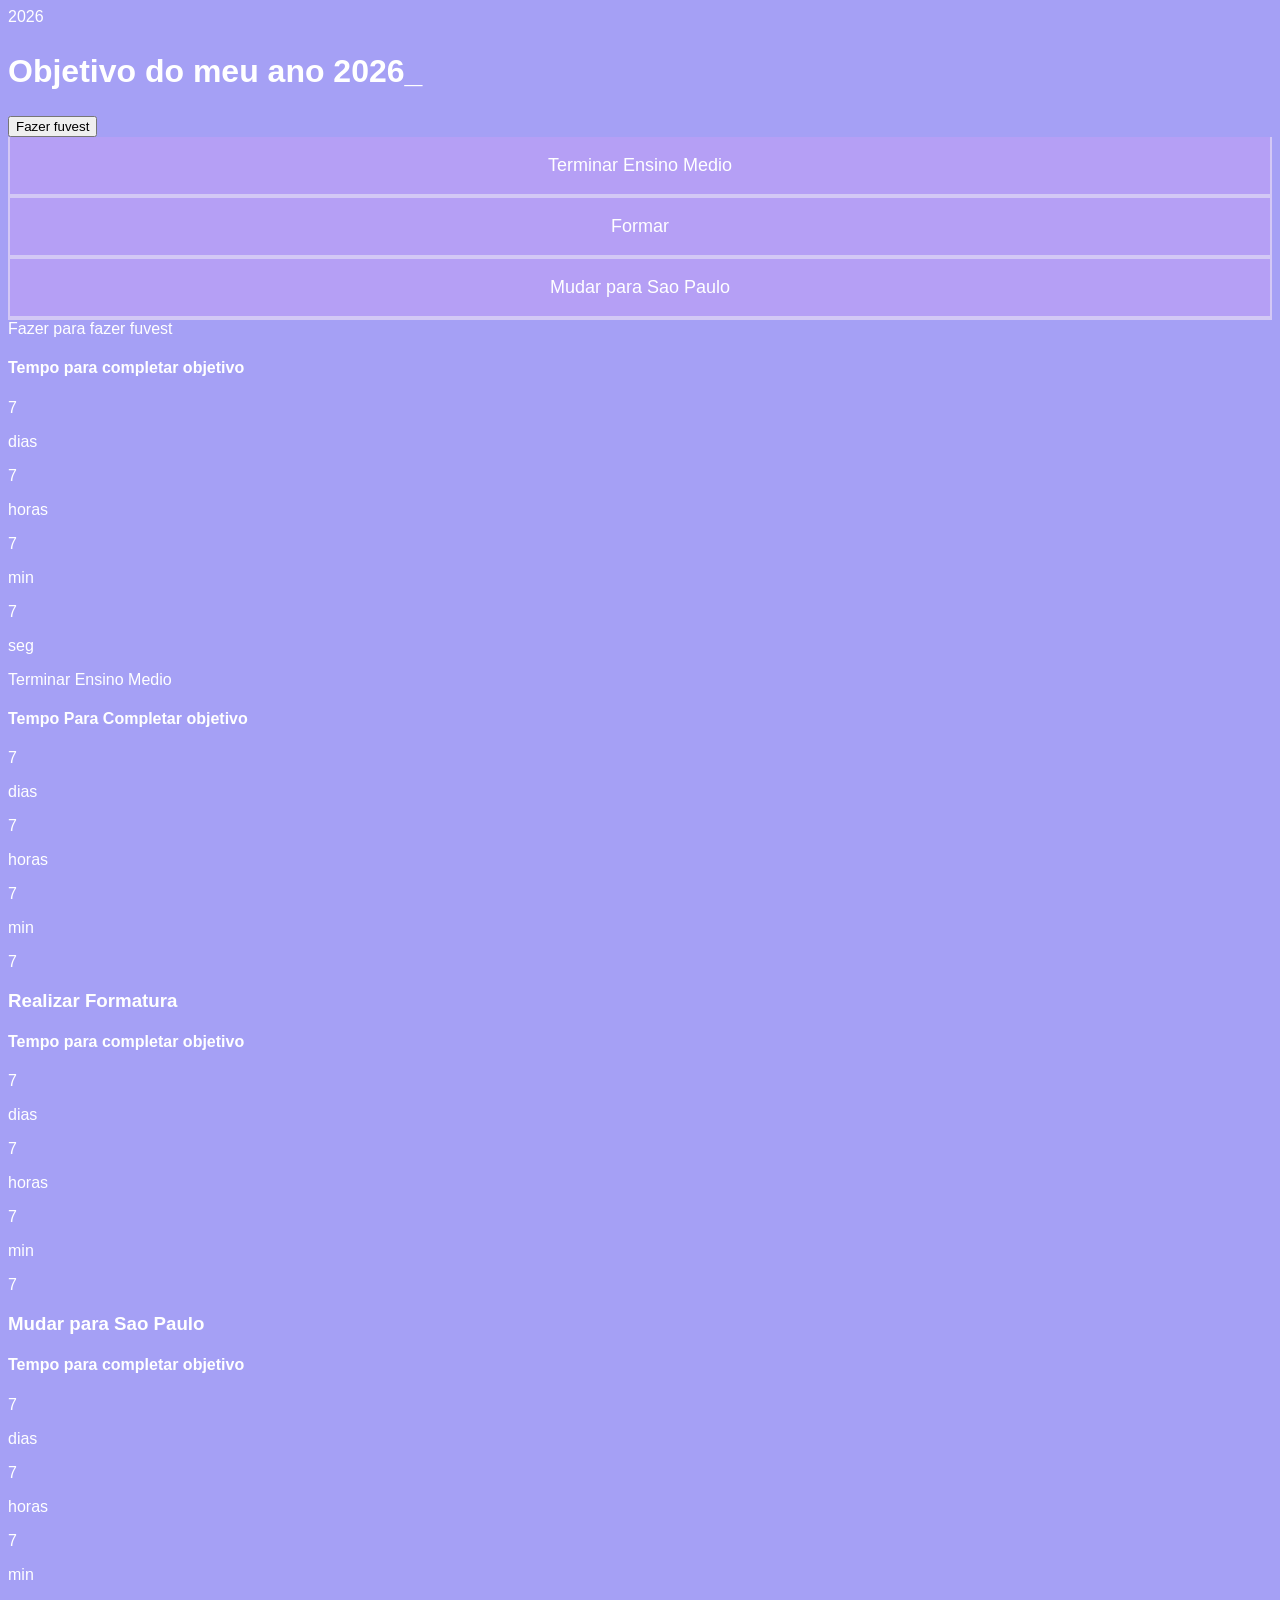
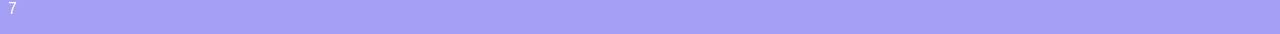
==== index.html @ de78dd9e "nheco" ====
<!DOCTYPE html>
<html lang="pt-br"></html>
 <head>
  <meta charset="UTF-8">
  <meta name= "viweport" content="width=device-witdh, initial-scale=1.0"
  <title>2026</title>
  <link rel="stylesheet" href="style.css">
 </head>

 <body>
  <section class="conteudo principal">
    <h2 class="titulo-principal">Objetivo do meu ano 2026<span>_</span></h2>
    <div class="conteudo">
       <div class="botoes">
        <button class="botao-ativo">Fazer fuvest</button>
        <button class="botao">Terminar Ensino Medio</button>
        <button class="botao">Formar</button>
        <button class="botao">Mudar para Sao Paulo  </button>
       </div>
 <div class="abas-texto">
   <div class="conteudo-ativo>
    <div class="aba-conteudo"
        <h3 class="aba-conteudo-titulo-principal">Fazer para fazer fuvest</h3>
        <h4 class="aba-conteudo-titulo-secundario">Tempo para completar objetivo</h4>
        <div class="contador">
         <div class="contador-digito">
          <p class="contador-digito-numero" id="dias0">7</p>
          <p class="contador-digito-texto">dias</p>
          </div>
      <div class="contador-digito">
        <p class="contador-digito-numero" id="horas0">7</p>
        <p class="contador-digito-texto">horas</p>
        </div>
        <div class="contador-digito">
          <p class="contador-digito-numero" id="min0">7</p>
          <p class="contador-digito-texto">min</p>
        </div>
        <div class="contador-digito">
          <p class="contador-digito-numero" id="seg0">7</p>
          <p class="contador-digito-texto">seg</p>
         </div>
        </div>
    </div>
   <div class="aba-conteudo"
    <h3 class="aba-conteudo-titulo-principal">Terminar Ensino Medio</h3>
    <h4 class="aba-conteudo-titulo-secundario">Tempo Para Completar objetivo</h4>
    <div class="contador">
      <div class="contador-digito">
        <p class="contador-digito-numero" id="dias1">7</p>
        <p class="contador-digito-texto">dias</p>
      </div>
      <div class="contador-digito">
        <p class="contador-digito-numero" id="horas1">7</p>
        <p class="contador-digito-texto">horas</p>
      </div>
      <div class="contador-digito">
        <p class="contador-digito-numero" id="min1">7</p>
        <p class="contador-digito-texto">min</p>
      </div>
      <div class="contador-digito">
        <p class="contador-digito-numero" id="seg1">7</p>
       </div>
    </div>
   </div>
   <div class="aba-conteudo">
    <h3 class="aba-conteudo-titulo-principal">Realizar Formatura</h3>
    <h4 class="aba-conteudo-titulo-secundario">Tempo para completar objetivo</h4>
    <div class="contador">
      <div class="contador-digito">
        <p class="contador-digito-numero" id="dias2">7</p>
        <p class="contador-digito-texto">dias</p>
      </div>
      <div class="contador-digito">
        <p class="contador-digito-numero" id="horas2">7</p>
        <p class="contador-digito-texto">horas</p>
      </div>
      <div class="contador-digito">
        <p class="contador-digito-numero" id="min2">7</p>
        <p class="contador-digito-texto">min</p>
      </div>
      <div class="contador-digito">
        <p class="contador-digito-numero" id="seg2">7</p>
       </div>
    </div>
   </div>
    </div>
    <div class="aba-conteudo">
    <h3 class="aba-conteudo-titulo-principal">Mudar para Sao Paulo</h3>
    <h4 class="aba-conteudo-titulo-secundario">Tempo para completar objetivo</h4>
    <div class="contador">
      <div class="contador-digito">
        <p class="contador-digito-numero" id="dias3">7</p>
        <p class="contador-digito-texto">dias</p>
      </div>
      <div class="contador-digito">
        <p class="contador-digito-numero" id="horas3">7</p>
        <p class="contador-digito-texto">horas</p>
      </div>
      <div class="contador-digito">
        <p class="contador-digito-numero" id="min3">7</p>
        <p class="contador-digito-texto">min</p>
      </div>
      <div class="contador-digito">
        <p class="contador-digito-numero" id="seg3">7</p>
       </div>
    </div>
   </div>


   </div> 

    </section>

 </body>
</html>
---- style.css ----
@import url('https://fonts.googleapis.com/css2?family=Chakra+Petch:wght@400;700&display=swap&#39');

:root {
    --cor-de-fundo: #A5A0F5;
    --grifar: #4F2B89;
    --branco: #ffffff;
    --botao-ativo: #D3C8F5;
    --botao-inativo: #B59FF5;
    --texto-fundo: #4A4164;
}

body {
    background-color: var(--cor-de-fundo);
    color: var(--branco);
    font-family: 'Franklin Gothic Medium', 'Arial Narrow', Arial, sans-serif;
}

.conteudo-principal {
    display: flex;
    flex-direction: column;
    justify-content: center;
    align-items: center;
    max-width: 1200px;
    width: 100%;
    margin: 0 auto;
}

.titulo-principal{
  text-align: left;
  width: 100%;
  font-size: 32px;
}

.botao{
 font-family: 'Franklin Gothic Medium', 'Arial Narrow', Arial, sans-serif;
 background-color: var(--botao-inativo);
 color: var(--branco);
 display: flex;
 justify-content: center;
 padding: 1em;
 font-size: 18px;
 align-items: center;
 width: 100%;
 border-bottom: 4px solid var(--botao-ativo);
 border-left: 2px solid var(--botao-ativo);
 border-right: 2px solid var(--botao-ativo);
 border-top: none;
}
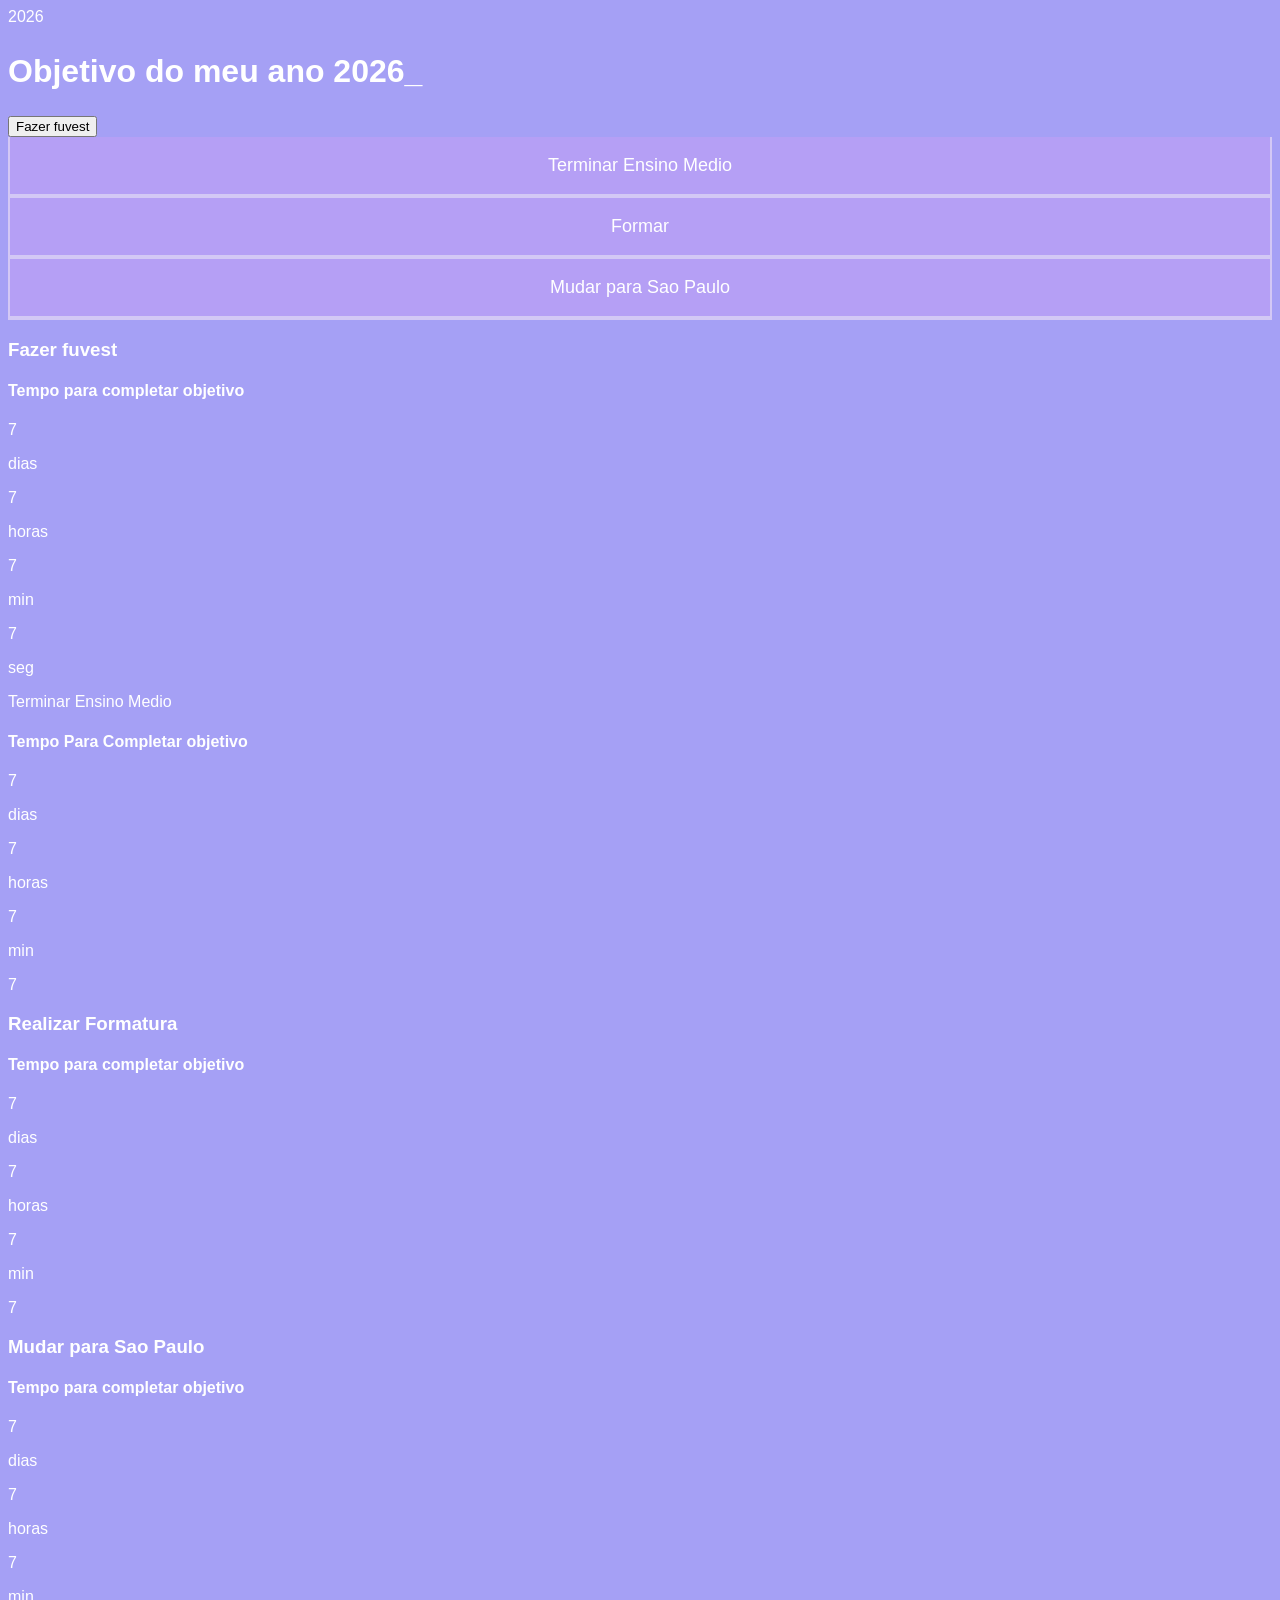
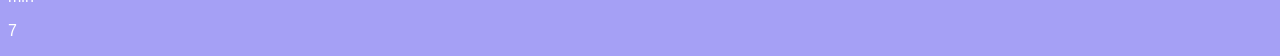
==== commit 482e44a6: "nhreeeee" ====
--- a/index.html
+++ b/index.html
@@ -18,9 +18,9 @@
         <button class="botao">Mudar para Sao Paulo  </button>
        </div>
  <div class="abas-texto">
-   <div class="conteudo-ativo>
-    <div class="aba-conteudo"
-        <h3 class="aba-conteudo-titulo-principal">Fazer para fazer fuvest</h3>
+   <div class="conteudo-ativo">
+    
+        <h3 class="aba-conteudo-titulo-principal">Fazer fuvest</h3>
         <h4 class="aba-conteudo-titulo-secundario">Tempo para completar objetivo</h4>
         <div class="contador">
          <div class="contador-digito">
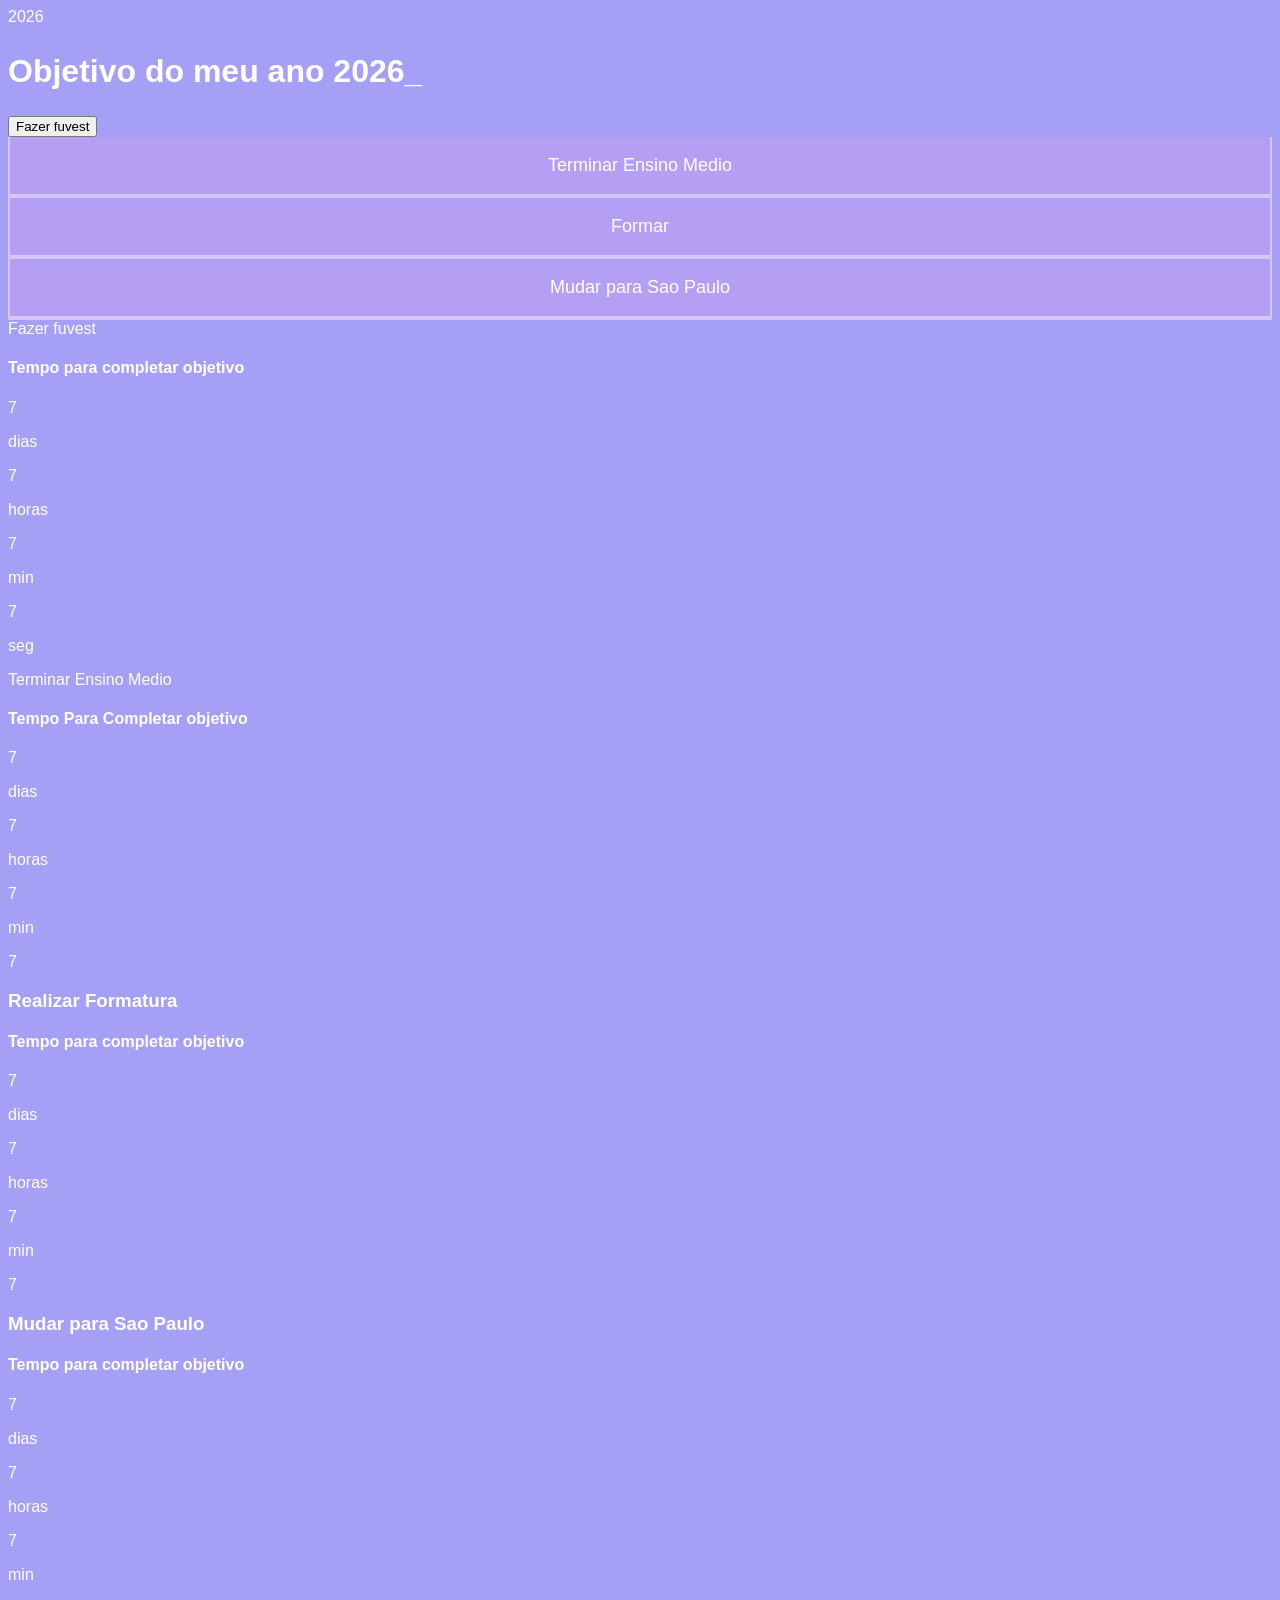
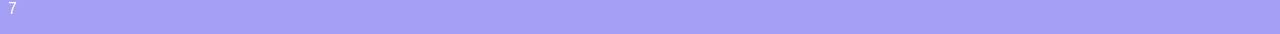
==== commit a470426a: "s" ====
--- a/index.html
+++ b/index.html
@@ -19,7 +19,7 @@
        </div>
  <div class="abas-texto">
    <div class="conteudo-ativo">
-    
+    <div class="aba-conteudo"
         <h3 class="aba-conteudo-titulo-principal">Fazer fuvest</h3>
         <h4 class="aba-conteudo-titulo-secundario">Tempo para completar objetivo</h4>
         <div class="contador">
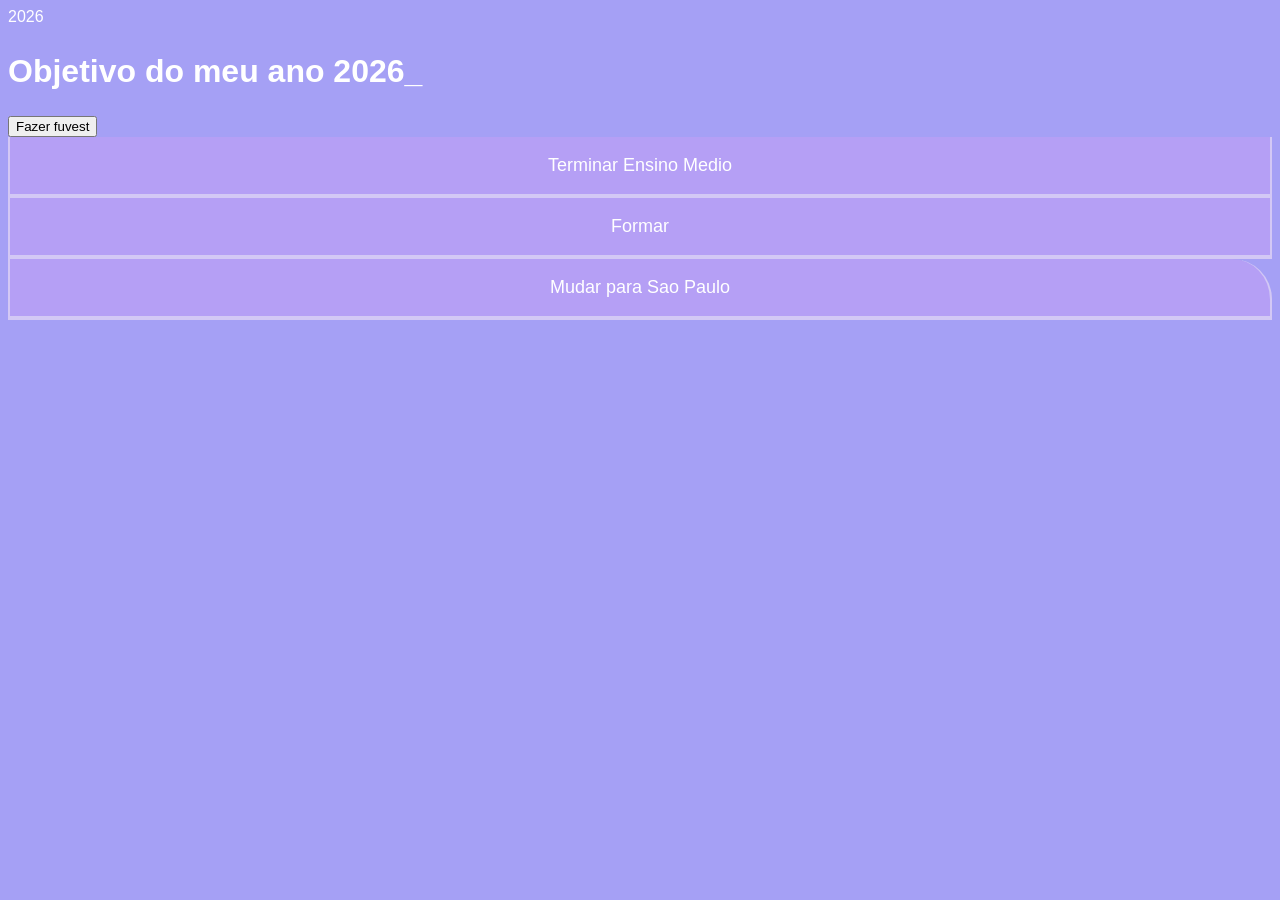
==== commit 013de0a8: "9090" ====
--- a/index.html
+++ b/index.html
@@ -1,8 +1,8 @@
 <!DOCTYPE html>
-<html lang="pt-br"></html>
+<html lang="pt-br">
  <head>
   <meta charset="UTF-8">
-  <meta name= "viweport" content="width=device-witdh, initial-scale=1.0"
+  <meta name= "viewport" content="width=device-width, initial-scale=1.0"
   <title>2026</title>
   <link rel="stylesheet" href="style.css">
  </head>
@@ -19,7 +19,7 @@
        </div>
  <div class="abas-texto">
    <div class="conteudo-ativo">
-    <div class="aba-conteudo"
+    <div class="aba-conteudo">
         <h3 class="aba-conteudo-titulo-principal">Fazer fuvest</h3>
         <h4 class="aba-conteudo-titulo-secundario">Tempo para completar objetivo</h4>
         <div class="contador">
@@ -41,7 +41,7 @@
          </div>
         </div>
     </div>
-   <div class="aba-conteudo"
+   <div class="aba-conteudo">
     <h3 class="aba-conteudo-titulo-principal">Terminar Ensino Medio</h3>
     <h4 class="aba-conteudo-titulo-secundario">Tempo Para Completar objetivo</h4>
     <div class="contador">
@@ -59,9 +59,10 @@
       </div>
       <div class="contador-digito">
         <p class="contador-digito-numero" id="seg1">7</p>
+        <p class="contador-digito-texto" >seg</p>
        </div>
+      </div>
     </div>
-   </div>
    <div class="aba-conteudo">
     <h3 class="aba-conteudo-titulo-principal">Realizar Formatura</h3>
     <h4 class="aba-conteudo-titulo-secundario">Tempo para completar objetivo</h4>
--- a/style.css
+++ b/style.css
@@ -45,4 +45,71 @@
  border-left: 2px solid var(--botao-ativo);
  border-right: 2px solid var(--botao-ativo);
  border-top: none;
+}
+
+.botao:first-child{
+    border-radius: 40px 40px 0 0;
+}
+
+.botoes{
+    display: block;
+}
+
+.botao.ativo{
+    background-color: var(--botao-ativo);
+    border-bottom: 4px solid var(--grifar);
+}
+
+.abas.textos{
+    background-color: var(--texto-fundo);
+    padding: 40px;
+    border-radius: 0 0 40px 40px;
+}
+
+.aba-conteudo-ativo{
+    display: block;
+}
+
+.aba-conteudo{
+    display: none;
+}
+
+.aba-conteudo-titulo-principal{
+    font-size: 28px;
+    text-align: center;
+}
+
+.aba-conteudo-titulo-secundario{
+    text-align: center;
+    color: var(--grifar);
+    text-transform: uppercase;
+}
+
+.contador-digito{
+    padding: 0 16px;
+    text-align: center;
+    min-width: 100px;
+}
+
+.contador-digito-numero{
+    font-size: 80px;
+    margin: 0;
+}
+
+.contador-digito-texto{
+    color: var(--grifar);
+    font-size: 20px;
+    margin: 0;
+}
+
+@media screen and (min-width: 768px) {
+    .botao{
+        display: flex;
+    }
+    .botao:first-child{
+        border-radius: 40px 0 0 0;
+    }
+    .botao:last-child{
+        border-radius: 0 40px 0 0;
+    }
 }
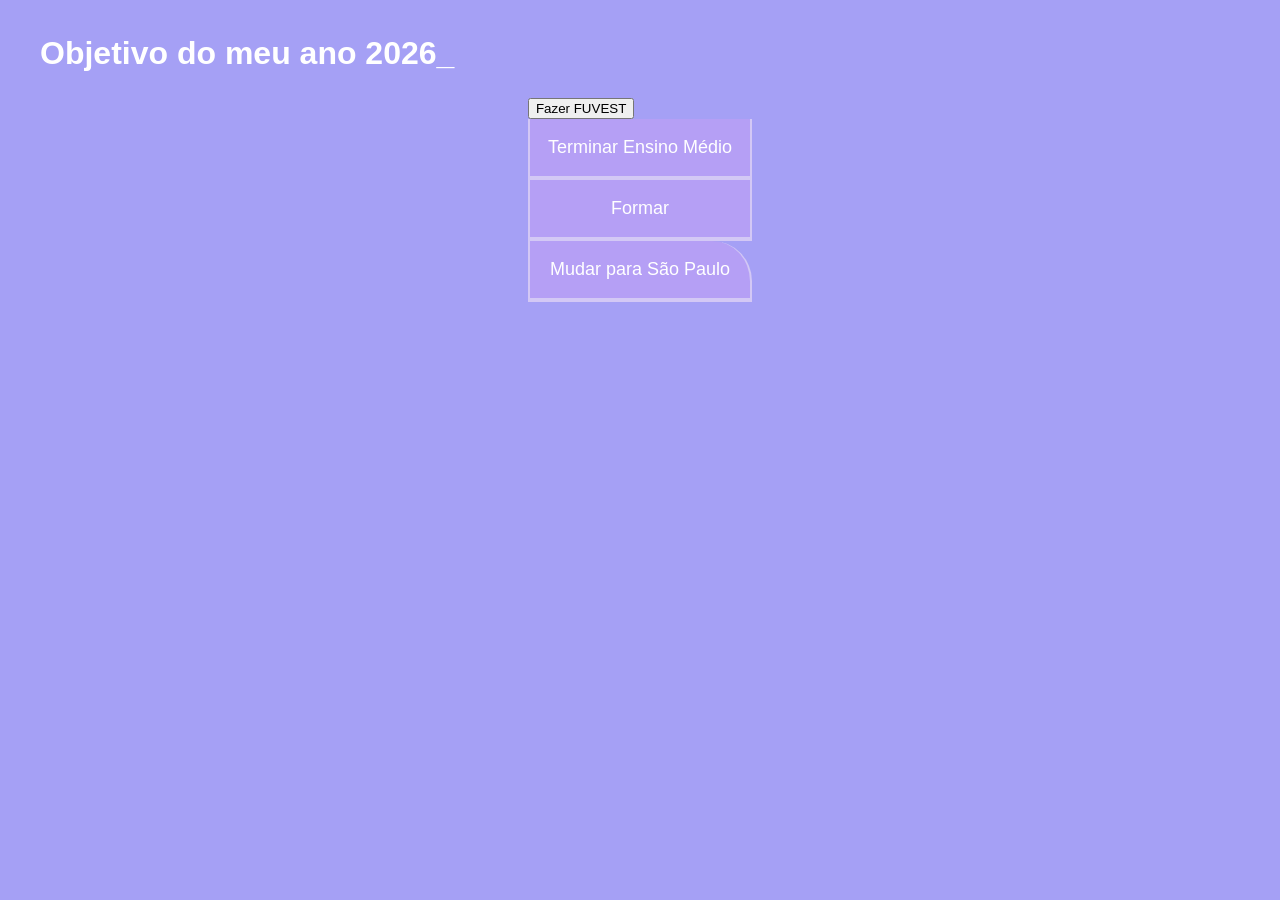
==== commit 44de647c: "nhew" ====
--- a/index.html
+++ b/index.html
@@ -1,116 +1,126 @@
 <!DOCTYPE html>
 <html lang="pt-br">
- <head>
+<head>
   <meta charset="UTF-8">
-  <meta name= "viewport" content="width=device-width, initial-scale=1.0"
+  <meta name="viewport" content="width=device-width, initial-scale=1.0">
   <title>2026</title>
   <link rel="stylesheet" href="style.css">
- </head>
+</head>
 
- <body>
-  <section class="conteudo principal">
+<body>
+  <section class="conteudo-principal">
     <h2 class="titulo-principal">Objetivo do meu ano 2026<span>_</span></h2>
-    <div class="conteudo">
-       <div class="botoes">
-        <button class="botao-ativo">Fazer fuvest</button>
-        <button class="botao">Terminar Ensino Medio</button>
-        <button class="botao">Formar</button>
-        <button class="botao">Mudar para Sao Paulo  </button>
-       </div>
- <div class="abas-texto">
-   <div class="conteudo-ativo">
-    <div class="aba-conteudo">
-        <h3 class="aba-conteudo-titulo-principal">Fazer fuvest</h3>
+
+    <div class="botoes">
+      <button class="botao-ativo">Fazer FUVEST</button>
+      <button class="botao">Terminar Ensino Médio</button>
+      <button class="botao">Formar</button>
+      <button class="botao">Mudar para São Paulo</button>
+    </div>
+
+    <div class="abas-texto">
+
+      <!-- ABA 1 -->
+      <div class="aba-conteudo conteudo-ativo">
+        <h3 class="aba-conteudo-titulo-principal">Fazer FUVEST</h3>
         <h4 class="aba-conteudo-titulo-secundario">Tempo para completar objetivo</h4>
+
         <div class="contador">
-         <div class="contador-digito">
-          <p class="contador-digito-numero" id="dias0">7</p>
-          <p class="contador-digito-texto">dias</p>
+          <div class="contador-digito">
+            <p id="dias0">7</p>
+            <p>dias</p>
           </div>
-      <div class="contador-digito">
-        <p class="contador-digito-numero" id="horas0">7</p>
-        <p class="contador-digito-texto">horas</p>
+          <div class="contador-digito">
+            <p id="horas0">7</p>
+            <p>horas</p>
+          </div>
+          <div class="contador-digito">
+            <p id="min0">7</p>
+            <p>min</p>
+          </div>
+          <div class="contador-digito">
+            <p id="seg0">7</p>
+            <p>seg</p>
+          </div>
         </div>
-        <div class="contador-digito">
-          <p class="contador-digito-numero" id="min0">7</p>
-          <p class="contador-digito-texto">min</p>
+      </div>
+
+      <!-- ABA 2 -->
+      <div class="aba-conteudo">
+        <h3 class="aba-conteudo-titulo-principal">Terminar Ensino Médio</h3>
+        <h4 class="aba-conteudo-titulo-secundario">Tempo para completar objetivo</h4>
+
+        <div class="contador">
+          <div class="contador-digito">
+            <p id="dias1">7</p>
+            <p>dias</p>
+          </div>
+          <div class="contador-digito">
+            <p id="horas1">7</p>
+            <p>horas</p>
+          </div>
+          <div class="contador-digito">
+            <p id="min1">7</p>
+            <p>min</p>
+          </div>
+          <div class="contador-digito">
+            <p id="seg1">7</p>
+            <p>seg</p>
+          </div>
         </div>
-        <div class="contador-digito">
-          <p class="contador-digito-numero" id="seg0">7</p>
-          <p class="contador-digito-texto">seg</p>
-         </div>
+      </div>
+
+      <!-- ABA 3 -->
+      <div class="aba-conteudo">
+        <h3 class="aba-conteudo-titulo-principal">Realizar Formatura</h3>
+        <h4 class="aba-conteudo-titulo-secundario">Tempo para completar objetivo</h4>
+
+        <div class="contador">
+          <div class="contador-digito">
+            <p id="dias2">7</p>
+            <p>dias</p>
+          </div>
+          <div class="contador-digito">
+            <p id="horas2">7</p>
+            <p>horas</p>
+          </div>
+          <div class="contador-digito">
+            <p id="min2">7</p>
+            <p>min</p>
+          </div>
+          <div class="contador-digito">
+            <p id="seg2">7</p>
+            <p>seg</p>
+          </div>
         </div>
+      </div>
+
+      <!-- ABA 4 -->
+      <div class="aba-conteudo">
+        <h3 class="aba-conteudo-titulo-principal">Mudar para São Paulo</h3>
+        <h4 class="aba-conteudo-titulo-secundario">Tempo para completar objetivo</h4>
+
+        <div class="contador">
+          <div class="contador-digito">
+            <p id="dias3">7</p>
+            <p>dias</p>
+          </div>
+          <div class="contador-digito">
+            <p id="horas3">7</p>
+            <p>horas</p>
+          </div>
+          <div class="contador-digito">
+            <p id="min3">7</p>
+            <p>min</p>
+          </div>
+          <div class="contador-digito">
+            <p id="seg3">7</p>
+            <p>seg</p>
+          </div>
+        </div>
+      </div>
+
     </div>
-   <div class="aba-conteudo">
-    <h3 class="aba-conteudo-titulo-principal">Terminar Ensino Medio</h3>
-    <h4 class="aba-conteudo-titulo-secundario">Tempo Para Completar objetivo</h4>
-    <div class="contador">
-      <div class="contador-digito">
-        <p class="contador-digito-numero" id="dias1">7</p>
-        <p class="contador-digito-texto">dias</p>
-      </div>
-      <div class="contador-digito">
-        <p class="contador-digito-numero" id="horas1">7</p>
-        <p class="contador-digito-texto">horas</p>
-      </div>
-      <div class="contador-digito">
-        <p class="contador-digito-numero" id="min1">7</p>
-        <p class="contador-digito-texto">min</p>
-      </div>
-      <div class="contador-digito">
-        <p class="contador-digito-numero" id="seg1">7</p>
-        <p class="contador-digito-texto" >seg</p>
-       </div>
-      </div>
-    </div>
-   <div class="aba-conteudo">
-    <h3 class="aba-conteudo-titulo-principal">Realizar Formatura</h3>
-    <h4 class="aba-conteudo-titulo-secundario">Tempo para completar objetivo</h4>
-    <div class="contador">
-      <div class="contador-digito">
-        <p class="contador-digito-numero" id="dias2">7</p>
-        <p class="contador-digito-texto">dias</p>
-      </div>
-      <div class="contador-digito">
-        <p class="contador-digito-numero" id="horas2">7</p>
-        <p class="contador-digito-texto">horas</p>
-      </div>
-      <div class="contador-digito">
-        <p class="contador-digito-numero" id="min2">7</p>
-        <p class="contador-digito-texto">min</p>
-      </div>
-      <div class="contador-digito">
-        <p class="contador-digito-numero" id="seg2">7</p>
-       </div>
-    </div>
-   </div>
-    </div>
-    <div class="aba-conteudo">
-    <h3 class="aba-conteudo-titulo-principal">Mudar para Sao Paulo</h3>
-    <h4 class="aba-conteudo-titulo-secundario">Tempo para completar objetivo</h4>
-    <div class="contador">
-      <div class="contador-digito">
-        <p class="contador-digito-numero" id="dias3">7</p>
-        <p class="contador-digito-texto">dias</p>
-      </div>
-      <div class="contador-digito">
-        <p class="contador-digito-numero" id="horas3">7</p>
-        <p class="contador-digito-texto">horas</p>
-      </div>
-      <div class="contador-digito">
-        <p class="contador-digito-numero" id="min3">7</p>
-        <p class="contador-digito-texto">min</p>
-      </div>
-      <div class="contador-digito">
-        <p class="contador-digito-numero" id="seg3">7</p>
-       </div>
-    </div>
-   </div>
-
-
-   </div> 
-
-    </section>
-
- </body>
+  </section>
+</body>
 </html>
--- a/style.css
+++ b/style.css
@@ -1,4 +1,4 @@
-@import url('https://fonts.googleapis.com/css2?family=Chakra+Petch:wght@400;700&display=swap&#39');
+@import url('https://fonts.googleapis.com/css2?family=Chakra+Petch:wght@400;700&display=swap');
 
 :root {
     --cor-de-fundo: #A5A0F5;
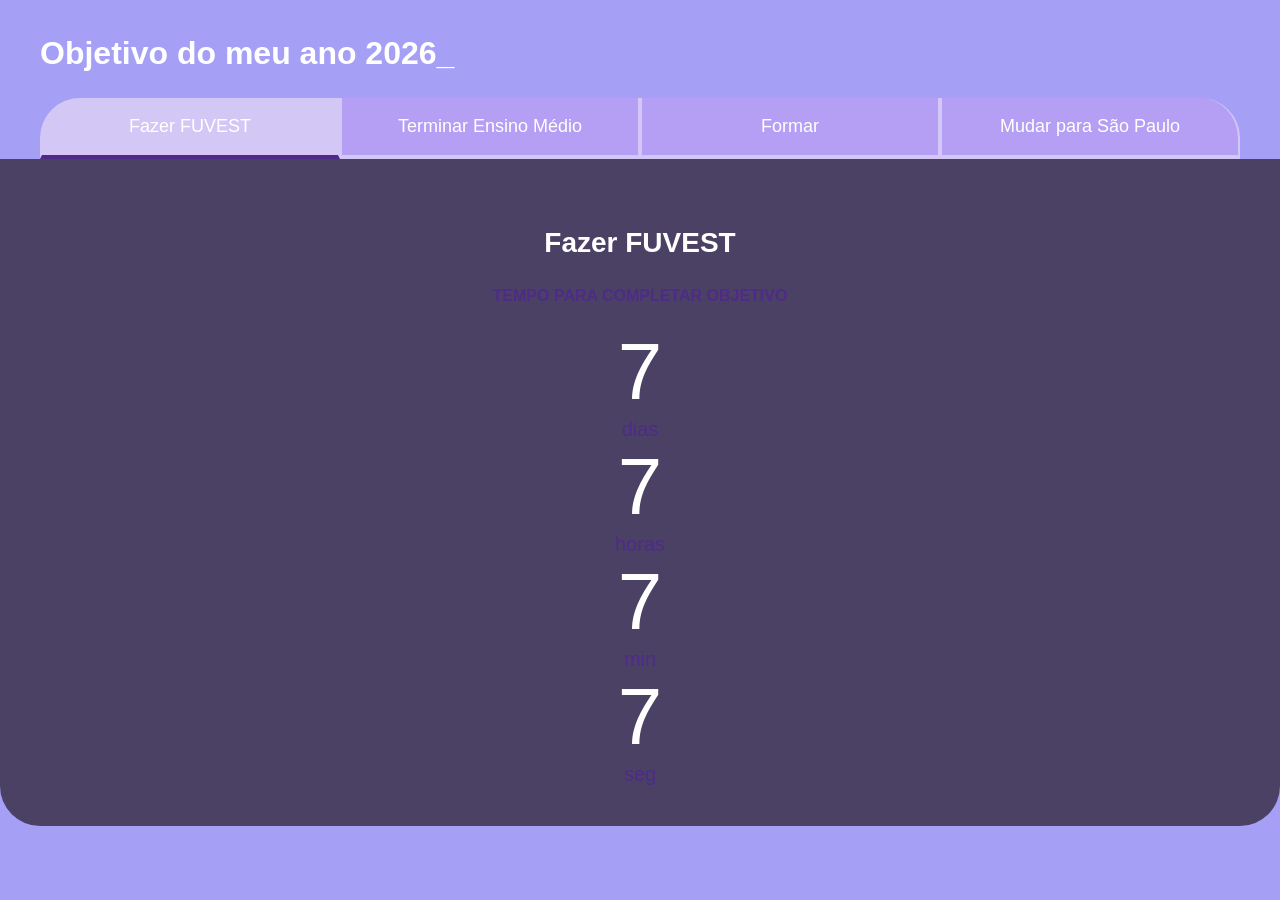
==== commit 105e3435: "nhee" ====
--- a/index.html
+++ b/index.html
@@ -12,7 +12,7 @@
     <h2 class="titulo-principal">Objetivo do meu ano 2026<span>_</span></h2>
 
     <div class="botoes">
-      <button class="botao-ativo">Fazer FUVEST</button>
+      <button class="botao botao-ativo">Fazer FUVEST</button>
       <button class="botao">Terminar Ensino Médio</button>
       <button class="botao">Formar</button>
       <button class="botao">Mudar para São Paulo</button>
@@ -20,102 +20,95 @@
 
     <div class="abas-texto">
 
-      <!-- ABA 1 -->
-      <div class="aba-conteudo conteudo-ativo">
+      <div class="aba-conteudo aba-conteudo-ativo">
         <h3 class="aba-conteudo-titulo-principal">Fazer FUVEST</h3>
         <h4 class="aba-conteudo-titulo-secundario">Tempo para completar objetivo</h4>
 
         <div class="contador">
           <div class="contador-digito">
-            <p id="dias0">7</p>
-            <p>dias</p>
+            <p class="contador-digito-numero" id="dias0">7</p>
+            <p class="contador-digito-texto">dias</p>
           </div>
           <div class="contador-digito">
-            <p id="horas0">7</p>
-            <p>horas</p>
+            <p class="contador-digito-numero" id="horas0">7</p>
+            <p class="contador-digito-texto">horas</p>
           </div>
           <div class="contador-digito">
-            <p id="min0">7</p>
-            <p>min</p>
+            <p class="contador-digito-numero" id="min0">7</p>
+            <p class="contador-digito-texto">min</p>
           </div>
           <div class="contador-digito">
-            <p id="seg0">7</p>
-            <p>seg</p>
+            <p class="contador-digito-numero" id="seg0">7</p>
+            <p class="contador-digito-texto">seg</p>
           </div>
         </div>
       </div>
 
-      <!-- ABA 2 -->
       <div class="aba-conteudo">
         <h3 class="aba-conteudo-titulo-principal">Terminar Ensino Médio</h3>
-        <h4 class="aba-conteudo-titulo-secundario">Tempo para completar objetivo</h4>
 
         <div class="contador">
           <div class="contador-digito">
-            <p id="dias1">7</p>
-            <p>dias</p>
+            <p class="contador-digito-numero" id="dias1">7</p>
+            <p class="contador-digito-texto">dias</p>
           </div>
           <div class="contador-digito">
-            <p id="horas1">7</p>
-            <p>horas</p>
+            <p class="contador-digito-numero" id="horas1">7</p>
+            <p class="contador-digito-texto">horas</p>
           </div>
           <div class="contador-digito">
-            <p id="min1">7</p>
-            <p>min</p>
+            <p class="contador-digito-numero" id="min1">7</p>
+            <p class="contador-digito-texto">min</p>
           </div>
           <div class="contador-digito">
-            <p id="seg1">7</p>
-            <p>seg</p>
+            <p class="contador-digito-numero" id="seg1">7</p>
+            <p class="contador-digito-texto">seg</p>
           </div>
         </div>
       </div>
 
-      <!-- ABA 3 -->
       <div class="aba-conteudo">
         <h3 class="aba-conteudo-titulo-principal">Realizar Formatura</h3>
-        <h4 class="aba-conteudo-titulo-secundario">Tempo para completar objetivo</h4>
 
         <div class="contador">
           <div class="contador-digito">
-            <p id="dias2">7</p>
-            <p>dias</p>
+            <p class="contador-digito-numero" id="dias2">7</p>
+            <p class="contador-digito-texto">dias</p>
           </div>
           <div class="contador-digito">
-            <p id="horas2">7</p>
-            <p>horas</p>
+            <p class="contador-digito-numero" id="horas2">7</p>
+            <p class="contador-digito-texto">horas</p>
           </div>
           <div class="contador-digito">
-            <p id="min2">7</p>
-            <p>min</p>
+            <p class="contador-digito-numero" id="min2">7</p>
+            <p class="contador-digito-texto">min</p>
           </div>
           <div class="contador-digito">
-            <p id="seg2">7</p>
-            <p>seg</p>
+            <p class="contador-digito-numero" id="seg2">7</p>
+            <p class="contador-digito-texto">seg</p>
           </div>
         </div>
       </div>
 
-      <!-- ABA 4 -->
       <div class="aba-conteudo">
         <h3 class="aba-conteudo-titulo-principal">Mudar para São Paulo</h3>
-        <h4 class="aba-conteudo-titulo-secundario">Tempo para completar objetivo</h4>
 
         <div class="contador">
           <div class="contador-digito">
-            <p id="dias3">7</p>
-            <p>dias</p>
+            <p class="contador-digito-numero" id="dias3">7</p>
+            <p class="contador-digito-texto">dias</p>
           </div>
           <div class="contador-digito">
-            <p id="horas3">7</p>
-            <p>horas</p>
+            <p class="contador-digito-numero" id="horas3">7</p>
+            <p class="contador-digito-texto">horas</p>
           </div>
           <div class="contador-digito">
-            <p id="min3">7</p>
-            <p>min</p>
+            <p class="contador-digito-numero" id="min3">7</p>
+            <p class="contador-digito-texto">min</p>
           </div>
           <div class="contador-digito">
-            <p id="seg3">7</p>
-            <p>seg</p>
+            <p class="contador-digito-numero" id="seg3">7</p>
+            <p class="contador-digito-texto">seg</p>
           </div>
         </div>
       </div>
--- a/style.css
+++ b/style.css
@@ -12,7 +12,7 @@
 body {
     background-color: var(--cor-de-fundo);
     color: var(--branco);
-    font-family: 'Franklin Gothic Medium', 'Arial Narrow', Arial, sans-serif;
+    font-family: 'Chakra Petch', sans-serif;
 }
 
 .conteudo-principal {
@@ -25,91 +25,96 @@
     margin: 0 auto;
 }
 
-.titulo-principal{
-  text-align: left;
-  width: 100%;
-  font-size: 32px;
+.titulo-principal {
+    text-align: left;
+    width: 100%;
+    font-size: 32px;
 }
 
-.botao{
- font-family: 'Franklin Gothic Medium', 'Arial Narrow', Arial, sans-serif;
- background-color: var(--botao-inativo);
- color: var(--branco);
- display: flex;
- justify-content: center;
- padding: 1em;
- font-size: 18px;
- align-items: center;
- width: 100%;
- border-bottom: 4px solid var(--botao-ativo);
- border-left: 2px solid var(--botao-ativo);
- border-right: 2px solid var(--botao-ativo);
- border-top: none;
+.botoes {
+    display: flex;
+    flex-wrap: wrap;
+    width: 100%;
 }
 
-.botao:first-child{
+.botao {
+    font-family: 'Chakra Petch', sans-serif;
+    background-color: var(--botao-inativo);
+    color: var(--branco);
+    display: flex;
+    justify-content: center;
+    padding: 1em;
+    font-size: 18px;
+    align-items: center;
+    width: 100%;
+    border-bottom: 4px solid var(--botao-ativo);
+    border-left: 2px solid var(--botao-ativo);
+    border-right: 2px solid var(--botao-ativo);
+    border-top: none;
+}
+
+.botao:first-child {
     border-radius: 40px 40px 0 0;
 }
 
-.botoes{
-    display: block;
-}
-
-.botao.ativo{
+.botao-ativo {
     background-color: var(--botao-ativo);
     border-bottom: 4px solid var(--grifar);
 }
 
-.abas.textos{
+.abas-texto {
     background-color: var(--texto-fundo);
     padding: 40px;
     border-radius: 0 0 40px 40px;
+    width: 100%;
 }
 
-.aba-conteudo-ativo{
+.aba-conteudo {
+    display: none;
+}
+
+.aba-conteudo-ativo {
     display: block;
 }
 
-.aba-conteudo{
-    display: none;
-}
-
-.aba-conteudo-titulo-principal{
+.aba-conteudo-titulo-principal {
     font-size: 28px;
     text-align: center;
 }
 
-.aba-conteudo-titulo-secundario{
+.aba-conteudo-titulo-secundario {
     text-align: center;
     color: var(--grifar);
     text-transform: uppercase;
 }
 
-.contador-digito{
+.contador-digito {
     padding: 0 16px;
     text-align: center;
     min-width: 100px;
 }
 
-.contador-digito-numero{
+.contador-digito-numero {
     font-size: 80px;
     margin: 0;
 }
 
-.contador-digito-texto{
+.contador-digito-texto {
     color: var(--grifar);
     font-size: 20px;
     margin: 0;
 }
 
 @media screen and (min-width: 768px) {
-    .botao{
-        display: flex;
+    .botao {
+        width: 25%;
     }
-    .botao:first-child{
+
+    .botao:first-child {
         border-radius: 40px 0 0 0;
     }
-    .botao:last-child{
+
+    .botao:last-child {
         border-radius: 0 40px 0 0;
     }
 }
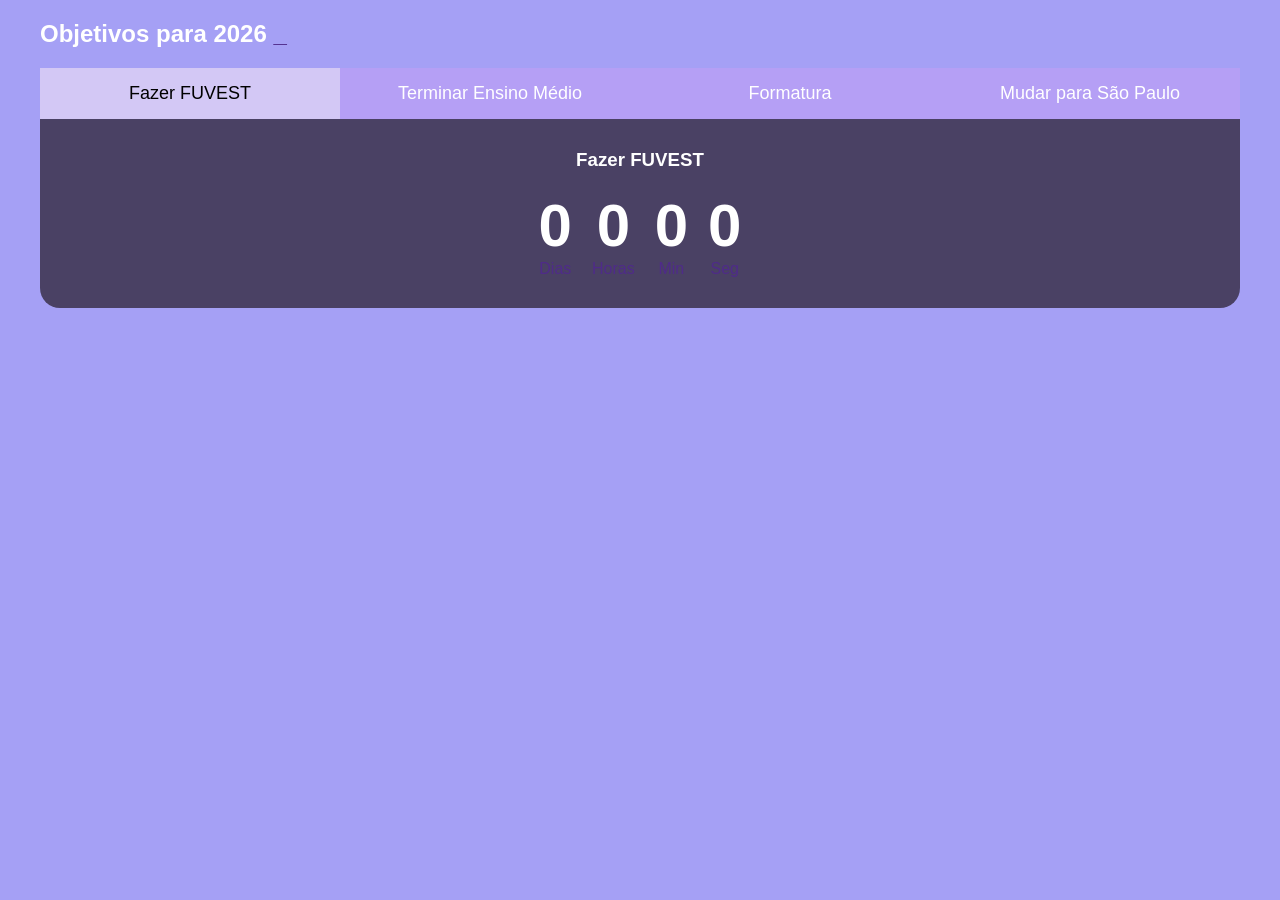
==== commit ea10b5bd: "NHEEE" ====
--- a/index.html
+++ b/index.html
@@ -1,119 +1,136 @@
 <!DOCTYPE html>
 <html lang="pt-br">
 <head>
-  <meta charset="UTF-8">
-  <meta name="viewport" content="width=device-width, initial-scale=1.0">
-  <title>2026</title>
-  <link rel="stylesheet" href="style.css">
+    <meta charset="UTF-8">
+    <meta name="viewport" content="width=device-width, initial-scale=1.0">
+    <title>Objetivos 2026</title>
+    <link rel="stylesheet" href="style.css">
 </head>
+<body>
 
-<body>
-  <section class="conteudo-principal">
-    <h2 class="titulo-principal">Objetivo do meu ano 2026<span>_</span></h2>
+<section class="conteudo-principal">
+
+    <h2 class="titulo-principal">
+        Objetivos para 2026 <span>_</span>
+    </h2>
 
     <div class="botoes">
-      <button class="botao botao-ativo">Fazer FUVEST</button>
-      <button class="botao">Terminar Ensino Médio</button>
-      <button class="botao">Formar</button>
-      <button class="botao">Mudar para São Paulo</button>
+        <button class="botao botao-ativo">Fazer FUVEST</button>
+        <button class="botao">Terminar Ensino Médio</button>
+        <button class="botao">Formatura</button>
+        <button class="botao">Mudar para São Paulo</button>
     </div>
 
     <div class="abas-texto">
 
-      <div class="aba-conteudo aba-conteudo-ativo">
-        <h3 class="aba-conteudo-titulo-principal">Fazer FUVEST</h3>
-        <h4 class="aba-conteudo-titulo-secundario">Tempo para completar objetivo</h4>
+        <div class="aba-conteudo conteudo-ativo">
+            <h3 class="aba-conteudo-titulo-principal">Fazer FUVEST</h3>
 
-        <div class="contador">
-          <div class="contador-digito">
-            <p class="contador-digito-numero" id="dias0">7</p>
-            <p class="contador-digito-texto">dias</p>
-          </div>
-          <div class="contador-digito">
-            <p class="contador-digito-numero" id="horas0">7</p>
-            <p class="contador-digito-texto">horas</p>
-          </div>
-          <div class="contador-digito">
-            <p class="contador-digito-numero" id="min0">7</p>
-            <p class="contador-digito-texto">min</p>
-          </div>
-          <div class="contador-digito">
-            <p class="contador-digito-numero" id="seg0">7</p>
-            <p class="contador-digito-texto">seg</p>
-          </div>
+            <div class="contador">
+                <div class="contador-digito">
+                    <p id="dias0" class="contador-digito-numero">0</p>
+                    <p class="contador-digito-texto">Dias</p>
+                </div>
+
+                <div class="contador-digito">
+                    <p id="horas0" class="contador-digito-numero">0</p>
+                    <p class="contador-digito-texto">Horas</p>
+                </div>
+
+                <div class="contador-digito">
+                    <p id="min0" class="contador-digito-numero">0</p>
+                    <p class="contador-digito-texto">Min</p>
+                </div>
+
+                <div class="contador-digito">
+                    <p id="seg0" class="contador-digito-numero">0</p>
+                    <p class="contador-digito-texto">Seg</p>
+                </div>
+            </div>
         </div>
-      </div>
 
-      <div class="aba-conteudo">
-        <h3 class="aba-conteudo-titulo-principal">Terminar Ensino Médio</h3>
+        <div class="aba-conteudo">
+            <h3 class="aba-conteudo-titulo-principal">Terminar Ensino Médio</h3>
 
-        <div class="contador">
-          <div class="contador-digito">
-            <p class="contador-digito-numero" id="dias1">7</p>
-            <p class="contador-digito-texto">dias</p>
-          </div>
-          <div class="contador-digito">
-            <p class="contador-digito-numero" id="horas1">7</p>
-            <p class="contador-digito-texto">horas</p>
-          </div>
-          <div class="contador-digito">
-            <p class="contador-digito-numero" id="min1">7</p>
-            <p class="contador-digito-texto">min</p>
-          </div>
-          <div class="contador-digito">
-            <p class="contador-digito-numero" id="seg1">7</p>
-            <p class="contador-digito-texto">seg</p>
-          </div>
+            <div class="contador">
+                <div class="contador-digito">
+                    <p id="dias1" class="contador-digito-numero">0</p>
+                    <p class="contador-digito-texto">Dias</p>
+                </div>
+
+                <div class="contador-digito">
+                    <p id="horas1" class="contador-digito-numero">0</p>
+                    <p class="contador-digito-texto">Horas</p>
+                </div>
+
+                <div class="contador-digito">
+                    <p id="min1" class="contador-digito-numero">0</p>
+                    <p class="contador-digito-texto">Min</p>
+                </div>
+
+                <div class="contador-digito">
+                    <p id="seg1" class="contador-digito-numero">0</p>
+                    <p class="contador-digito-texto">Seg</p>
+                </div>
+            </div>
         </div>
-      </div>
 
-      <div class="aba-conteudo">
-        <h3 class="aba-conteudo-titulo-principal">Realizar Formatura</h3>
+        <div class="aba-conteudo">
+            <h3 class="aba-conteudo-titulo-principal">Formatura</h3>
 
-        <div class="contador">
-          <div class="contador-digito">
-            <p class="contador-digito-numero" id="dias2">7</p>
-            <p class="contador-digito-texto">dias</p>
-          </div>
-          <div class="contador-digito">
-            <p class="contador-digito-numero" id="horas2">7</p>
-            <p class="contador-digito-texto">horas</p>
-          </div>
-          <div class="contador-digito">
-            <p class="contador-digito-numero" id="min2">7</p>
-            <p class="contador-digito-texto">min</p>
-          </div>
-          <div class="contador-digito">
-            <p class="contador-digito-numero" id="seg2">7</p>
-            <p class="contador-digito-texto">seg</p>
-          </div>
+            <div class="contador">
+                <div class="contador-digito">
+                    <p id="dias2" class="contador-digito-numero">0</p>
+                    <p class="contador-digito-texto">Dias</p>
+                </div>
+
+                <div class="contador-digito">
+                    <p id="horas2" class="contador-digito-numero">0</p>
+                    <p class="contador-digito-texto">Horas</p>
+                </div>
+
+                <div class="contador-digito">
+                    <p id="min2" class="contador-digito-numero">0</p>
+                    <p class="contador-digito-texto">Min</p>
+                </div>
+
+                <div class="contador-digito">
+                    <p id="seg2" class="contador-digito-numero">0</p>
+                    <p class="contador-digito-texto">Seg</p>
+                </div>
+            </div>
         </div>
-      </div>
 
-      <div class="aba-conteudo">
-        <h3 class="aba-conteudo-titulo-principal">Mudar para São Paulo</h3>
+        <div class="aba-conteudo">
+            <h3 class="aba-conteudo-titulo-principal">Mudar para São Paulo</h3>
 
-        <div class="contador">
-          <div class="contador-digito">
-            <p class="contador-digito-numero" id="dias3">7</p>
-            <p class="contador-digito-texto">dias</p>
-          </div>
-          <div class="contador-digito">
-            <p class="contador-digito-numero" id="horas3">7</p>
-            <p class="contador-digito-texto">horas</p>
-          </div>
-          <div class="contador-digito">
-            <p class="contador-digito-numero" id="min3">7</p>
-            <p class="contador-digito-texto">min</p>
-          </div>
-          <div class="contador-digito">
-            <p class="contador-digito-numero" id="seg3">7</p>
-            <p class="contador-digito-texto">seg</p>
-          </div>
+            <div class="contador">
+                <div class="contador-digito">
+                    <p id="dias3" class="contador-digito-numero">0</p>
+                    <p class="contador-digito-texto">Dias</p>
+                </div>
+
+                <div class="contador-digito">
+                    <p id="horas3" class="contador-digito-numero">0</p>
+                    <p class="contador-digito-texto">Horas</p>
+                </div>
+
+                <div class="contador-digito">
+                    <p id="min3" class="contador-digito-numero">0</p>
+                    <p class="contador-digito-texto">Min</p>
+                </div>
+
+                <div class="contador-digito">
+                    <p id="seg3" class="contador-digito-numero">0</p>
+                    <p class="contador-digito-texto">Seg</p>
+                </div>
+            </div>
         </div>
-      </div>
 
     </div>
-  </section>
+
+</section>
+
+<script src="script.js"></script>
 </body>
 </html>
--- a/style.css
+++ b/style.css
@@ -1,120 +1,102 @@
 @import url('https://fonts.googleapis.com/css2?family=Chakra+Petch:wght@400;700&display=swap');
 
-:root {
-    --cor-de-fundo: #A5A0F5;
-    --grifar: #4F2B89;
-    --branco: #ffffff;
-    --botao-ativo: #D3C8F5;
-    --botao-inativo: #B59FF5;
-    --texto-fundo: #4A4164;
+:root{
+    --cor-de-fundo:#A5A0F5;
+    --grifar:#4F2B89;
+    --branco:#fff;
+    --botao-ativo:#D3C8F5;
+    --botao-inativo:#B59FF5;
+    --texto-fundo:#4A4164;
 }
 
-body {
-    background-color: var(--cor-de-fundo);
-    color: var(--branco);
-    font-family: 'Chakra Petch', sans-serif;
+*{
+    margin:0;
+    padding:0;
+    box-sizing:border-box;
 }
 
-.conteudo-principal {
-    display: flex;
-    flex-direction: column;
-    justify-content: center;
-    align-items: center;
-    max-width: 1200px;
-    width: 100%;
-    margin: 0 auto;
+body{
+    background:var(--cor-de-fundo);
+    color:var(--branco);
+    font-family:'Chakra Petch',sans-serif;
+    padding:20px;
 }
 
-.titulo-principal {
-    text-align: left;
-    width: 100%;
-    font-size: 32px;
+.conteudo-principal{
+    max-width:1200px;
+    margin:auto;
 }
 
-.botoes {
-    display: flex;
-    flex-wrap: wrap;
-    width: 100%;
+.titulo-principal{
+    margin-bottom:20px;
 }
 
-.botao {
-    font-family: 'Chakra Petch', sans-serif;
-    background-color: var(--botao-inativo);
-    color: var(--branco);
-    display: flex;
-    justify-content: center;
-    padding: 1em;
-    font-size: 18px;
-    align-items: center;
-    width: 100%;
-    border-bottom: 4px solid var(--botao-ativo);
-    border-left: 2px solid var(--botao-ativo);
-    border-right: 2px solid var(--botao-ativo);
-    border-top: none;
+.titulo-principal span{
+    color:var(--grifar);
 }
 
-.botao:first-child {
-    border-radius: 40px 40px 0 0;
+.botoes{
+    display:flex;
+    flex-wrap:wrap;
 }
 
-.botao-ativo {
-    background-color: var(--botao-ativo);
-    border-bottom: 4px solid var(--grifar);
+.botao{
+    width:100%;
+    padding:15px;
+    border:none;
+    cursor:pointer;
+    background:var(--botao-inativo);
+    color:white;
+    font-family:'Chakra Petch',sans-serif;
+    font-size:18px;
 }
 
-.abas-texto {
-    background-color: var(--texto-fundo);
-    padding: 40px;
-    border-radius: 0 0 40px 40px;
-    width: 100%;
+.botao-ativo{
+    background:var(--botao-ativo);
+    color:black;
 }
 
-.aba-conteudo {
-    display: none;
+.abas-texto{
+    background:var(--texto-fundo);
+    padding:30px;
+    border-radius:0 0 20px 20px;
 }
 
-.aba-conteudo-ativo {
-    display: block;
+.aba-conteudo{
+    display:none;
 }
 
-.aba-conteudo-titulo-principal {
-    font-size: 28px;
-    text-align: center;
+.conteudo-ativo{
+    display:block;
 }
 
-.aba-conteudo-titulo-secundario {
-    text-align: center;
-    color: var(--grifar);
-    text-transform: uppercase;
+.aba-conteudo-titulo-principal{
+    text-align:center;
+    margin-bottom:20px;
 }
 
-.contador-digito {
-    padding: 0 16px;
-    text-align: center;
-    min-width: 100px;
+.contador{
+    display:flex;
+    justify-content:center;
+    gap:20px;
+    flex-wrap:wrap;
 }
 
-.contador-digito-numero {
-    font-size: 80px;
-    margin: 0;
+.contador-digito{
+    text-align:center;
 }
 
-.contador-digito-texto {
-    color: var(--grifar);
-    font-size: 20px;
-    margin: 0;
+.contador-digito-numero{
+    font-size:60px;
+    font-weight:bold;
 }
 
-@media screen and (min-width: 768px) {
-    .botao {
-        width: 25%;
-    }
+.contador-digito-texto{
+    color:var(--grifar);
+}
 
-    .botao:first-child {
-        border-radius: 40px 0 0 0;
-    }
-
-    .botao:last-child {
-        border-radius: 0 40px 0 0;
+@media (min-width:768px){
+    .botao{
+        width:25%;
     }
 }
